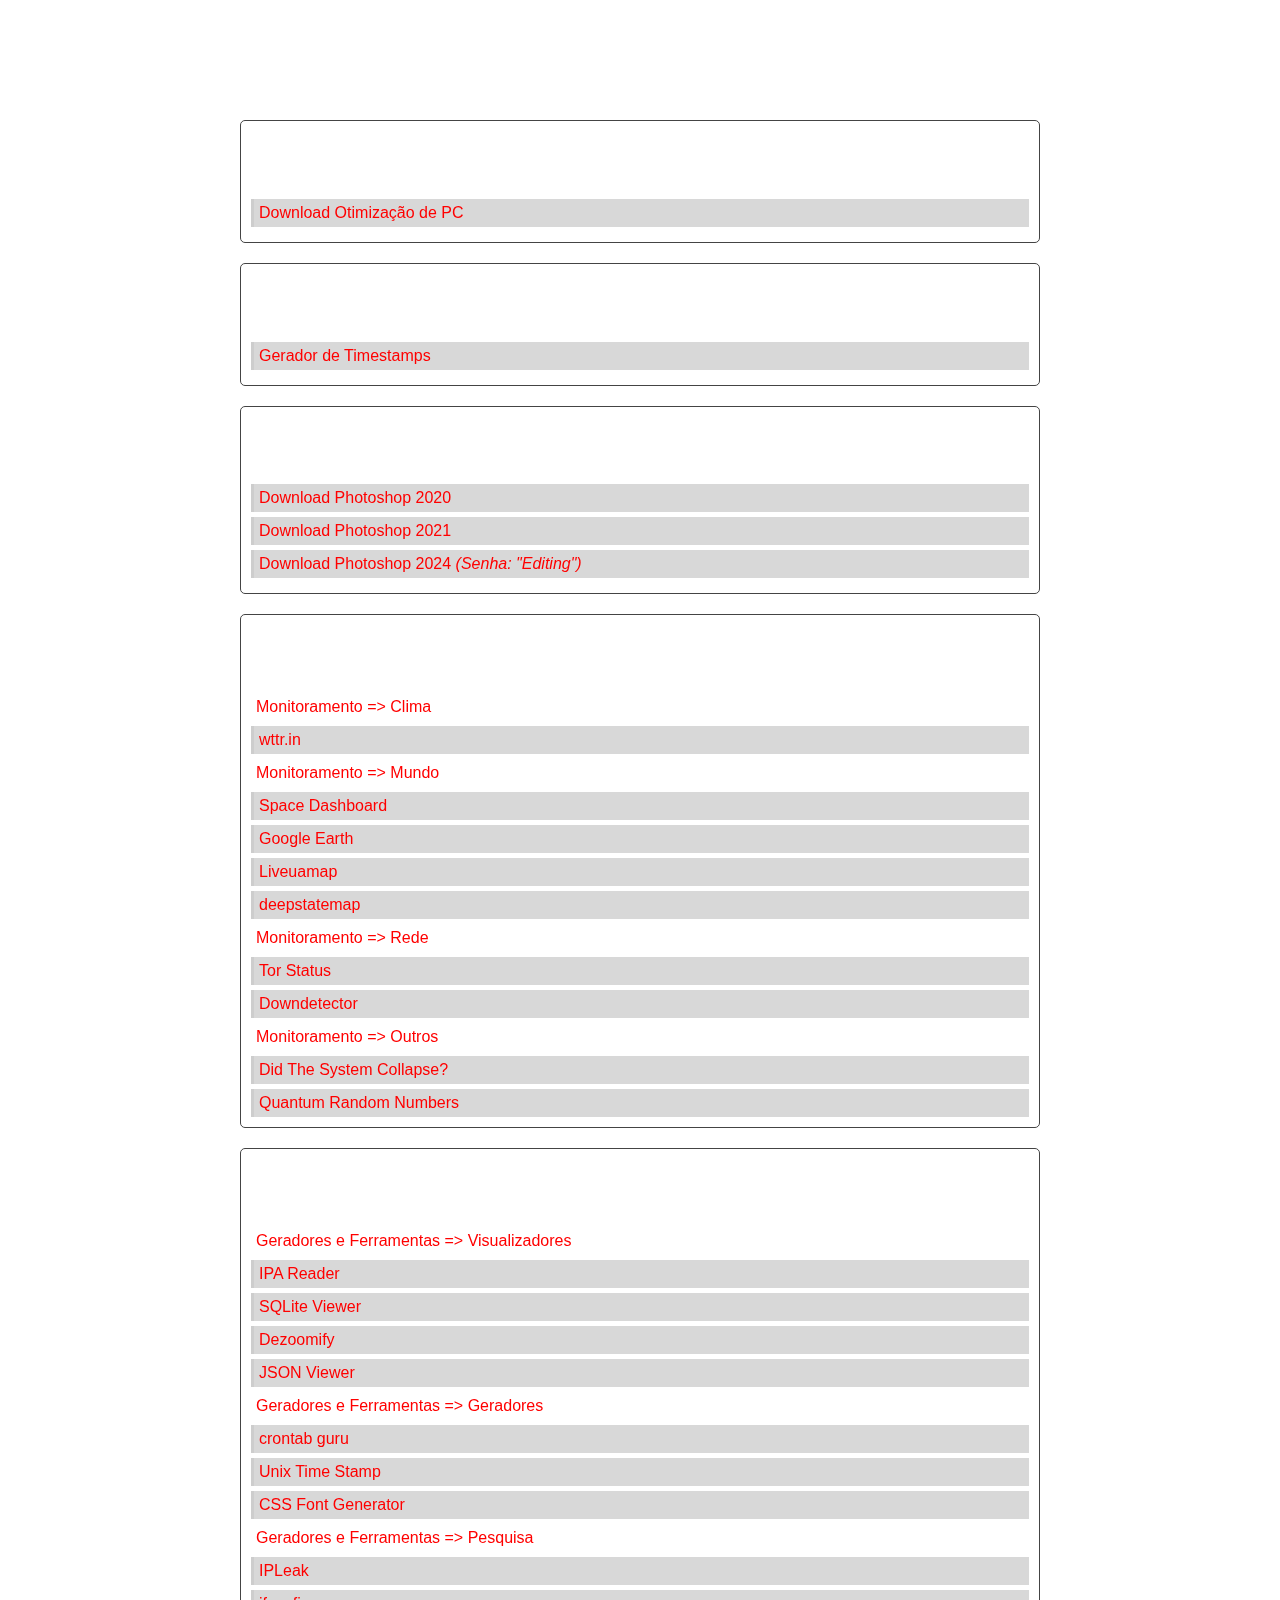
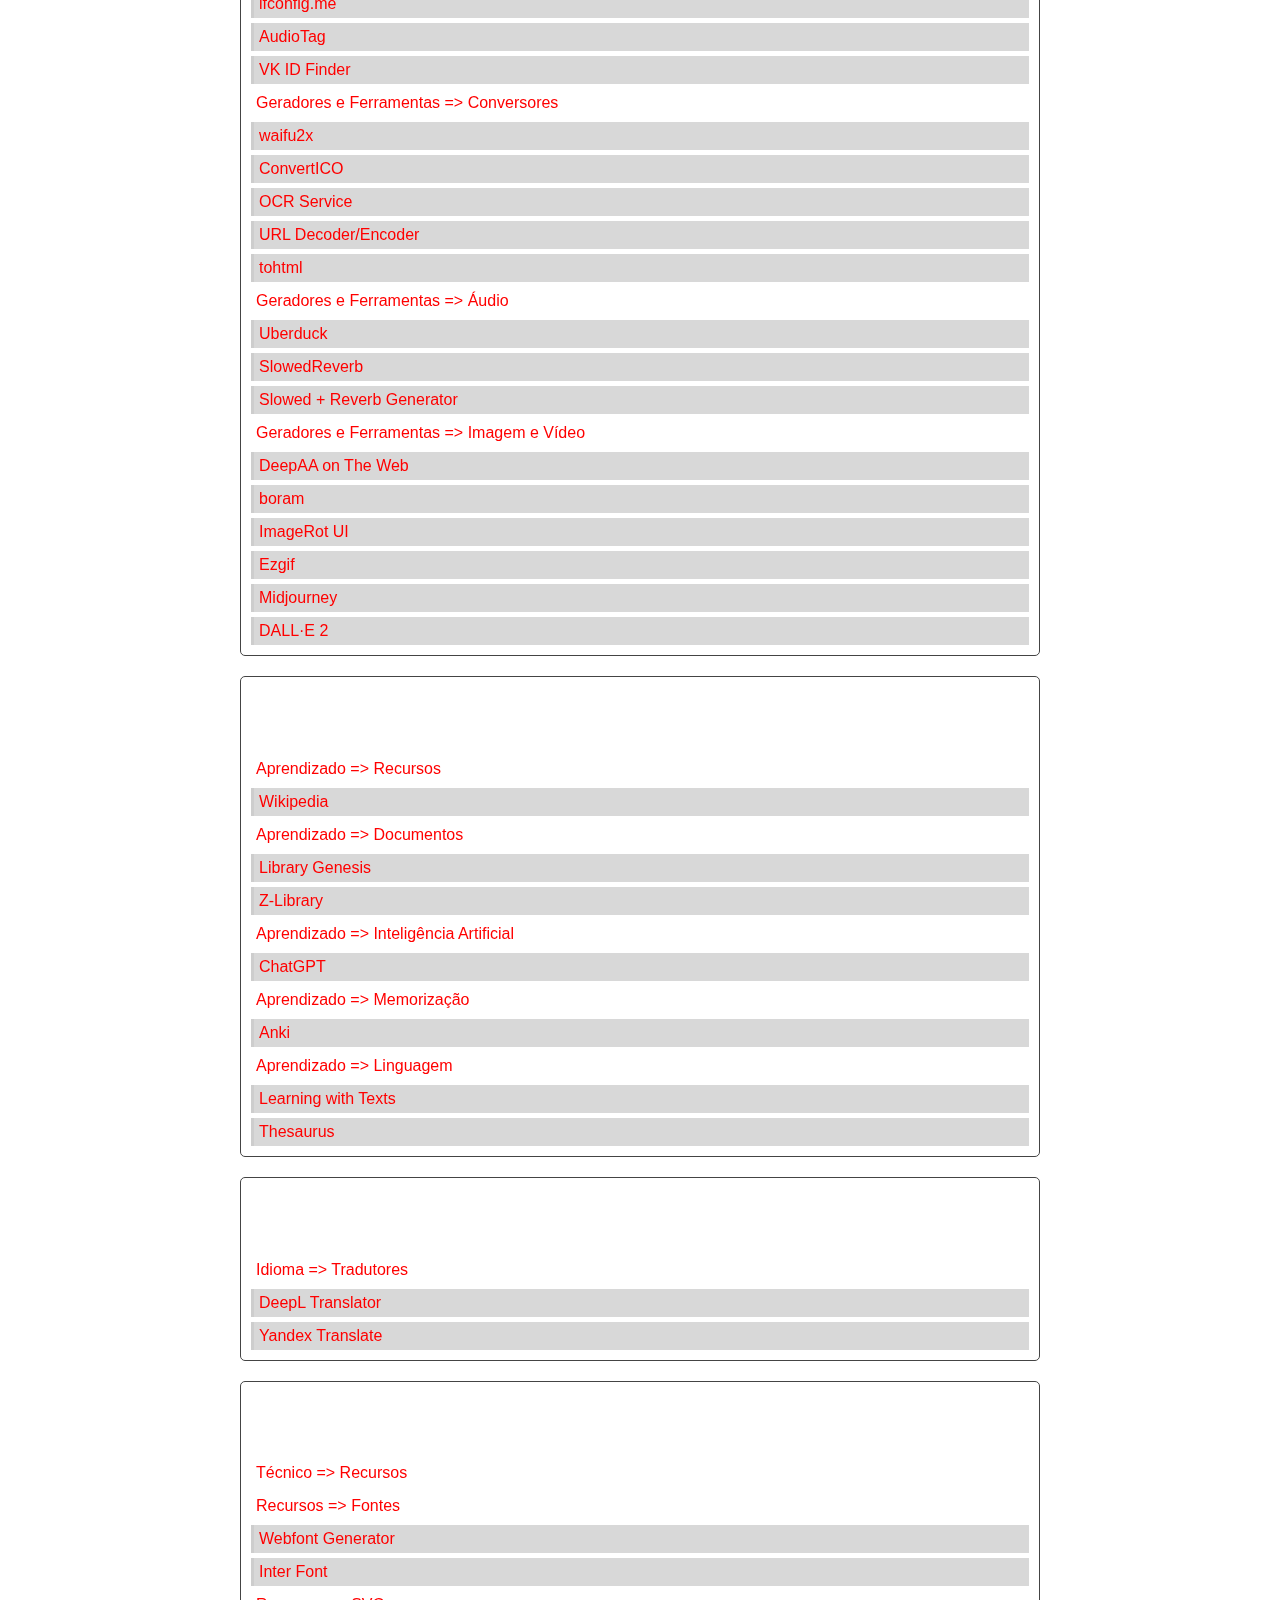
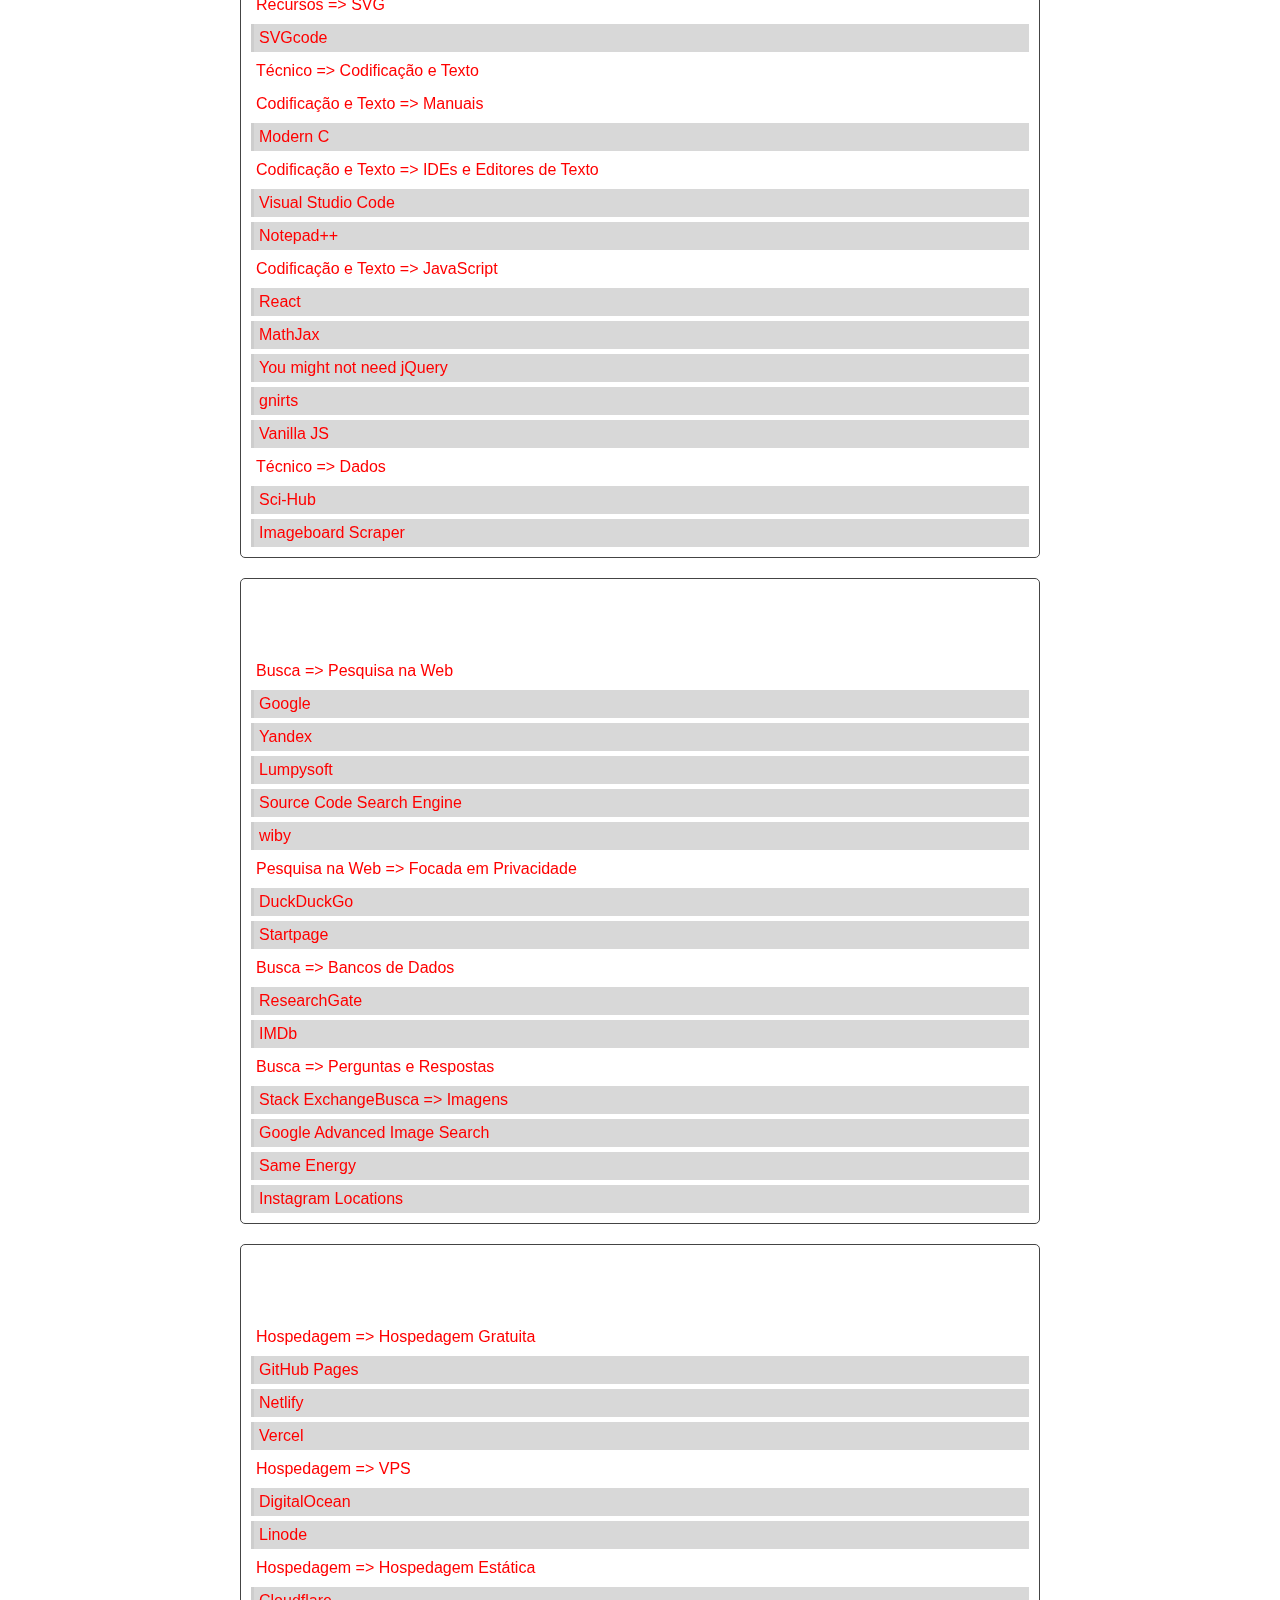
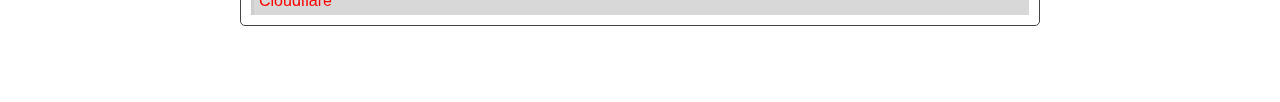
==== index.html @ 0cfa59f8 "Update index.html" ====
<!DOCTYPE html>
<html lang="pt-br">

<head>
    <meta charset="UTF-8">
    <meta name="viewport" content="width=device-width, initial-scale=1.0">
    <title>Blackn777 Forum</title>
    <style>
        body,
        html {
            margin: 0;
            padding: 0;
            height: auto;
            color: #ffffff;
            font-family: Arial, sans-serif;
            overflow: auto;
        }

        .video-background {
            position: fixed;
            top: 0;
            left: 0;
            width: 100%;
            height: 100%;
            object-fit: cover;
            z-index: -1;
        }

        h1 {
            text-align: center;
            color: #ffffff30;
            position: relative;
            z-index: 1;
        }

        .container {
            max-width: 800px;
            margin: 0 auto;
            position: relative;
            z-index: 1;
            padding: 20px;
        }

        .category {
            margin: 20px 0;
            padding: 10px;
            border: 1px solid #444444;
            border-radius: 5px;
            background-color: rgba(43, 43, 43, 0);
        }

        .link {
            margin: 5px 0;
            padding: 5px;
        }

        .sub-category {
            background-color: #2626262e;
            padding: 5px;
            margin-top: 5px;
            border-left: 3px solid #cdcdcd;
        }

        .footer {
            text-align: center;
            margin-top: 20px;
            font-size: 0.9em;
        }

        a {
            color: #ff0000;
            text-decoration: none;
        }

        a:hover {
            text-decoration: underline;
        }
    </style>
</head>

<body>
    <video autoplay loop muted class="video-background">
        <source src="intro.mp4" type="video/mp4">
        Seu navegador não suporta a reprodução de vídeos.
    </video>

    <h1>Blackn777 Forum</h1>
    <div class="container">
        
        <div class="category">
            <h2>Otimização de PC</h2>
            <div class="link sub-category">
                <a href="https://drive.google.com/uc?export=download&id=1_h3hxbaZHML2WN4ETcPIG2U7jtEWJM4s" target="_blank">
                    Download Otimização de PC
                </a>
            </div>
        </div>
        <div class="category">
            <h2>Ferramentas do Discord</h2>
            <div class="link sub-category">
                <a href="https://blv6.github.io/timestamp.html" target="_blank">
                    Gerador de Timestamps
                </a>
            </div>
        </div>
        <section id="photoshop" class="category">
            <h2>Photoshop</h2>
            <div class="link sub-category">
                <a href="https://drive.google.com/file/d/1MW2M9JRaJznhuu8oQV-6VUN5ydr1K1-3/view" target="_blank">
                    Download Photoshop 2020
                </a>
            </div>
            <div class="link sub-category">
                <a href="https://drive.google.com/file/d/1olV6AlzMr0vUleD4FHPA-P7zoNWL6-aw/view" target="_blank">
                    Download Photoshop 2021
                </a>
            </div>
            <div class="link sub-category">
                <a href="https://is.gd/9XISQf" target="_blank">
                    Download Photoshop 2024 <em>(Senha: "Editing")</em>
                </a>
            </div>
        </section>

        <div class="category">
            <h2>Monitoramento</h2>
            <div class="link"><a href="#" title="Weather">Monitoramento => Clima</a></div>
            <div class="sub-category"><a href="https://wttr.in" target="_blank" title="wttr.in">wttr.in</a></div>

            <div class="link"><a href="#" title="World">Monitoramento => Mundo</a></div>
            <div class="sub-category"><a href="https://space-dashboard.com" target="_blank" title="Space Dashboard">Space Dashboard</a></div>
            <div class="sub-category"><a href="https://earth.google.com" target="_blank" title="Google Earth">Google Earth</a></div>
            <div class="sub-category"><a href="https://liveuamap.com" target="_blank" title="Liveuamap">Liveuamap</a></div>
            <div class="sub-category"><a href="https://deepstatemap.live" target="_blank" title="deepstatemap">deepstatemap</a></div>

            <div class="link"><a href="#" title="Network">Monitoramento => Rede</a></div>
            <div class="sub-category"><a href="https://status.torproject.org" target="_blank" title="Tor Status">Tor Status</a></div>
            <div class="sub-category"><a href="https://downdetector.com" target="_blank" title="Downdetector">Downdetector</a></div>

            <div class="link"><a href="#" title="Other">Monitoramento => Outros</a></div>
            <div class="sub-category"><a href="https://didthesystemcollapse.com" target="_blank" title="Did The System Collapse?">Did The System Collapse?</a></div>
            <div class="sub-category"><a href="https://qrng.anu.edu.au" target="_blank" title="Quantum Random Numbers">Quantum Random Numbers</a></div>
        </div>

        <div class="category">
            <h2>Geradores e Ferramentas</h2>
            <div class="link"><a href="#" title="Viewers">Geradores e Ferramentas => Visualizadores</a></div>
            <div class="sub-category"><a href="https://ipareader.com" target="_blank" title="IPA Reader">IPA Reader</a></div>
            <div class="sub-category"><a href="https://sqlitebrowser.org" target="_blank" title="SQLite Viewer">SQLite Viewer</a></div>
            <div class="sub-category"><a href="https://dezoomify.com" target="_blank" title="Dezoomify">Dezoomify</a></div>
            <div class="sub-category"><a href="https://jsonformatter.org" target="_blank" title="JSON Viewer">JSON Viewer</a></div>

            <div class="link"><a href="#" title="Generators">Geradores e Ferramentas => Geradores</a></div>
            <div class="sub-category"><a href="https://crontab.guru" target="_blank" title="crontab guru">crontab guru</a></div>
            <div class="sub-category"><a href="https://timestamp.online" target="_blank" title="Unix Time Stamp">Unix Time Stamp</a></div>
            <div class="sub-category"><a href="https://cssfontstack.com" target="_blank" title="CSS Font Generator">CSS Font Generator</a></div>

            <div class="link"><a href="#" title="Lookup">Geradores e Ferramentas => Pesquisa</a></div>
            <div class="sub-category"><a href="https://ipleak.net" target="_blank" title="IPLeak">IPLeak</a></div>
            <div class="sub-category"><a href="https://ifconfig.me" target="_blank" title="ifconfig.me">ifconfig.me</a></div>
            <div class="sub-category"><a href="https://audiotag.me" target="_blank" title="AudioTag">AudioTag</a></div>
            <div class="sub-category"><a href="https://vkidfinder.com" target="_blank" title="VK ID Finder">VK ID Finder</a></div>

            <div class="link"><a href="#" title="Converters">Geradores e Ferramentas => Conversores</a></div>
            <div class="sub-category"><a href="https://waifu2x.booru.pics" target="_blank" title="waifu2x">waifu2x</a></div>
            <div class="sub-category"><a href="https://convertico.com" target="_blank" title="ConvertICO">ConvertICO</a></div>
            <div class="sub-category"><a href="https://ocr.space" target="_blank" title="OCR Service">OCR Service</a></div>
            <div class="sub-category"><a href="https://urldecoder.org" target="_blank" title="URL Decoder/Encoder">URL Decoder/Encoder</a></div>
            <div class="sub-category"><a href="https://tohtml.com" target="_blank" title="tohtml">tohtml</a></div>

            <div class="link"><a href="#" title="Audio">Geradores e Ferramentas => Áudio</a></div>
            <div class="sub-category"><a href="https://uberduck.ai" target="_blank" title="Uberduck">Uberduck</a></div> <div class="sub-category"><a href="https://slowedreverb.com" target="_blank" title="SlowedReverb">SlowedReverb</a></div> <div class="sub-category"><a href="https://slowedreverb.com/slowed-reverb-generator" target="_blank" title="Slowed + Reverb Generator">Slowed + Reverb Generator</a></div>
            <div class="link"><a href="#" title="Image and Video">Geradores e Ferramentas => Imagem e Vídeo</a></div>
            <div class="sub-category"><a href="https://deepaa.com" target="_blank" title="DeepAA on The Web">DeepAA on The Web</a></div>
            <div class="sub-category"><a href="https://boram.app" target="_blank" title="boram">boram</a></div>
            <div class="sub-category"><a href="https://imagerot.com" target="_blank" title="ImageRot UI">ImageRot UI</a></div>
            <div class="sub-category"><a href="https://ezgif.com" target="_blank" title="Ezgif">Ezgif</a></div>
            <div class="sub-category"><a href="https://midjourney.com" target="_blank" title="Midjourney">Midjourney</a></div>
            <div class="sub-category"><a href="https://openai.com/dall-e-2" target="_blank" title="DALL·E 2">DALL·E 2</a></div>
        </div>
    
        <div class="category">
            <h2>Aprendizado</h2>
            <div class="link"><a href="#" title="Resources">Aprendizado => Recursos</a></div>
            <div class="sub-category"><a href="https://wikipedia.org" target="_blank" title="Wikipedia">Wikipedia</a></div>
            <div class="link"><a href="#" title="Documents">Aprendizado => Documentos</a></div>
            <div class="sub-category"><a href="https://libgen.rs" target="_blank" title="Library Genesis">Library Genesis</a></div>
            <div class="sub-category"><a href="https://z-lib.org" target="_blank" title="Z-Library">Z-Library</a></div>
            <div class="link"><a href="#" title="Artificial Intelligence">Aprendizado => Inteligência Artificial</a></div>
            <div class="sub-category"><a href="https://chat.openai.com" target="_blank" title="ChatGPT">ChatGPT</a></div>
            <div class="link"><a href="#" title="Memorization">Aprendizado => Memorização</a></div>
            <div class="sub-category"><a href="https://apps.ankiweb.net" target="_blank" title="Anki">Anki</a></div>
            <div class="link"><a href="#" title="Language">Aprendizado => Linguagem</a></div>
            <div class="sub-category"><a href="https://lwt.sourceforge.net" target="_blank" title="Learning with Texts">Learning with Texts</a></div>
            <div class="sub-category"><a href="https://thesaurus.com" target="_blank" title="Thesaurus">Thesaurus</a></div>
        </div>
    
        <div class="category">
            <h2>Idioma</h2>
            <div class="link"><a href="#" title="Translators">Idioma => Tradutores</a></div>
            <div class="sub-category"><a href="https://deepl.com" target="_blank" title="DeepL Translator">DeepL Translator</a></div>
            <div class="sub-category"><a href="https://translate.yandex.com" target="_blank" title="Yandex Translate">Yandex Translate</a></div>
        </div>
    
        <div class="category">
            <h2>Técnico</h2>
            <div class="link"><a href="#" title="Resources">Técnico => Recursos</a></div>
            <div class="link"><a href="#" title="Fonts">Recursos => Fontes</a></div>
            <div class="sub-category"><a href="https://webfontgenerator.com" target="_blank" title="Webfont Generator">Webfont Generator</a></div>
            <div class="sub-category"><a href="https://inter.font" target="_blank" title="Inter Font">Inter Font</a></div>
            <div class="link"><a href="#" title="SVG">Recursos => SVG</a></div>
            <div class="sub-category"><a href="https://svgcode.com" target="_blank" title="SVGcode">SVGcode</a></div>
            <div class="link"><a href="#" title="Coding and Text">Técnico => Codificação e Texto</a></div>
            <div class="link"><a href="#" title="Manuals">Codificação e Texto => Manuais</a></div>
            <div class="sub-category"><a href="https://modernc.com" target="_blank" title="Modern C">Modern C</a></div>
            <div class="link"><a href="#" title="IDEs and Text Editors">Codificação e Texto => IDEs e Editores de Texto</a></div>
            <div class="sub-category"><a href="https://code.visualstudio.com" target="_blank" title="Visual Studio Code">Visual Studio Code</a></div>
            <div class="sub-category"><a href="https://notepad-plus-plus.org" target="_blank" title="Notepad++">Notepad++</a></div>
            <div class="link"><a href="#" title="JavaScript">Codificação e Texto => JavaScript</a></div>
            <div class="sub-category"><a href="https://reactjs.org" target="_blank" title="React">React</a></div>
            <div class="sub-category"><a href="https://mathjax.org" target="_blank" title="MathJax">MathJax</a></div>
            <div class="sub-category"><a href="https://youmightnotneedjquery.com" target="_blank" title="You might not need jQuery">You might not need jQuery</a></div>
            <div class="sub-category"><a href="https://gnirts.com" target="_blank" title="gnirts">gnirts</a></div>
            <div class="sub-category"><a href="https://vanilla-js.com" target="_blank" title="Vanilla JS">Vanilla JS</a></div>
            <div class="link"><a href="#" title="Data">Técnico => Dados</a></div>
            <div class="sub-category"><a href="https://sci-hub.se" target="_blank" title="Sci-Hub">Sci-Hub</a></div>
            <div class="sub-category"><a href="https://imageboard.tools" target="_blank" title="Imageboard Scraper">Imageboard Scraper</a></div>
        </div>
    
        <div class="category">
            <h2>Busca</h2>
            <div class="link"><a href="#" title="Web Search">Busca => Pesquisa na Web</a></div>
            <div class="sub-category"><a href="https://google.com" target="_blank" title="Google">Google</a></div>
            <div class="sub-category"><a href="https://yandex.com" target="_blank" title="Yandex">Yandex</a></div>
            <div class="sub-category"><a href="https://lumpysoft.com" target="_blank" title="Lumpysoft">Lumpysoft</a></div>
            <div class="sub-category"><a href="https://sourcecode.searchengine.com" target="_blank" title="Source Code Search Engine">Source Code Search Engine</a></div>
            <div class="sub-category"><a href="https://wiby.me" target="_blank" title="wiby">wiby</a></div>
            <div class="link"><a href="#" title="Privacy-Focused">Pesquisa na Web => Focada em Privacidade</a></div>
            <div class="sub-category"><a href="https://duckduckgo.com" target="_blank" title="DuckDuckGo">DuckDuckGo</a></div>
            <div class="sub-category"><a href="https://startpage.com" target="_blank" title="Startpage">Startpage</a></div>
            <div class="link"><a href="#" title="Databases">Busca => Bancos de Dados</a></div>
            <div class="sub-category"><a href="https://researchgate.net" target="_blank" title="ResearchGate">ResearchGate</a></div>
            <div class="sub-category"><a href="https://imdb.com" target="_blank" title="IMDb">IMDb</a></div>
            <div class="link"><a href="#" title="Questions and Answers">Busca => Perguntas e Respostas</a></div>
            <div class="sub-category"><a href="https://stackexchange.com" target="_blank" title="Stack Exchange">Stack Exchange</a></
                <div class="link"><a href="#" title="Images">Busca => Imagens</a></div>
                <div class="sub-category"><a href="https://images.google.com" target="_blank" title="Google Advanced Image Search">Google Advanced Image Search</a></div>
                <div class="sub-category"><a href="https://same-energy.com" target="_blank" title="Same Energy">Same Energy</a></div>
                <div class="sub-category"><a href="https://locations.instagram.com" target="_blank" title="Instagram Locations">Instagram Locations</a></div>
            </div>
        
            <div class="category">
                <h2>Hospedagem</h2>
                <div class="link"><a href="#" title="Free Hosting">Hospedagem => Hospedagem Gratuita</a></div>
                <div class="sub-category"><a href="https://pages.github.com" target="_blank" title="GitHub Pages">GitHub Pages</a></div>
                <div class="sub-category"><a href="https://netlify.com" target="_blank" title="Netlify">Netlify</a></div>
                <div class="sub-category"><a href="https://vercel.com" target="_blank" title="Vercel">Vercel</a></div>
                <div class="link"><a href="#" title="VPS">Hospedagem => VPS</a></div>
                <div class="sub-category"><a href="https://digitalocean.com" target="_blank" title="DigitalOcean">DigitalOcean</a></div>
                <div class="sub-category"><a href="https://linode.com" target="_blank" title="Linode">Linode</a></div>
                <div class="link"><a href="#" title="Static Hosting">Hospedagem => Hospedagem Estática</a></div>
                <div class="sub-category"><a href="https://cloudflare.com" target="_blank" title="Cloudflare">Cloudflare</a></div>
            </div>
        
        </div>
        <div class="footer">
            &copy; 2024 Blackn777 Forum
        </div>
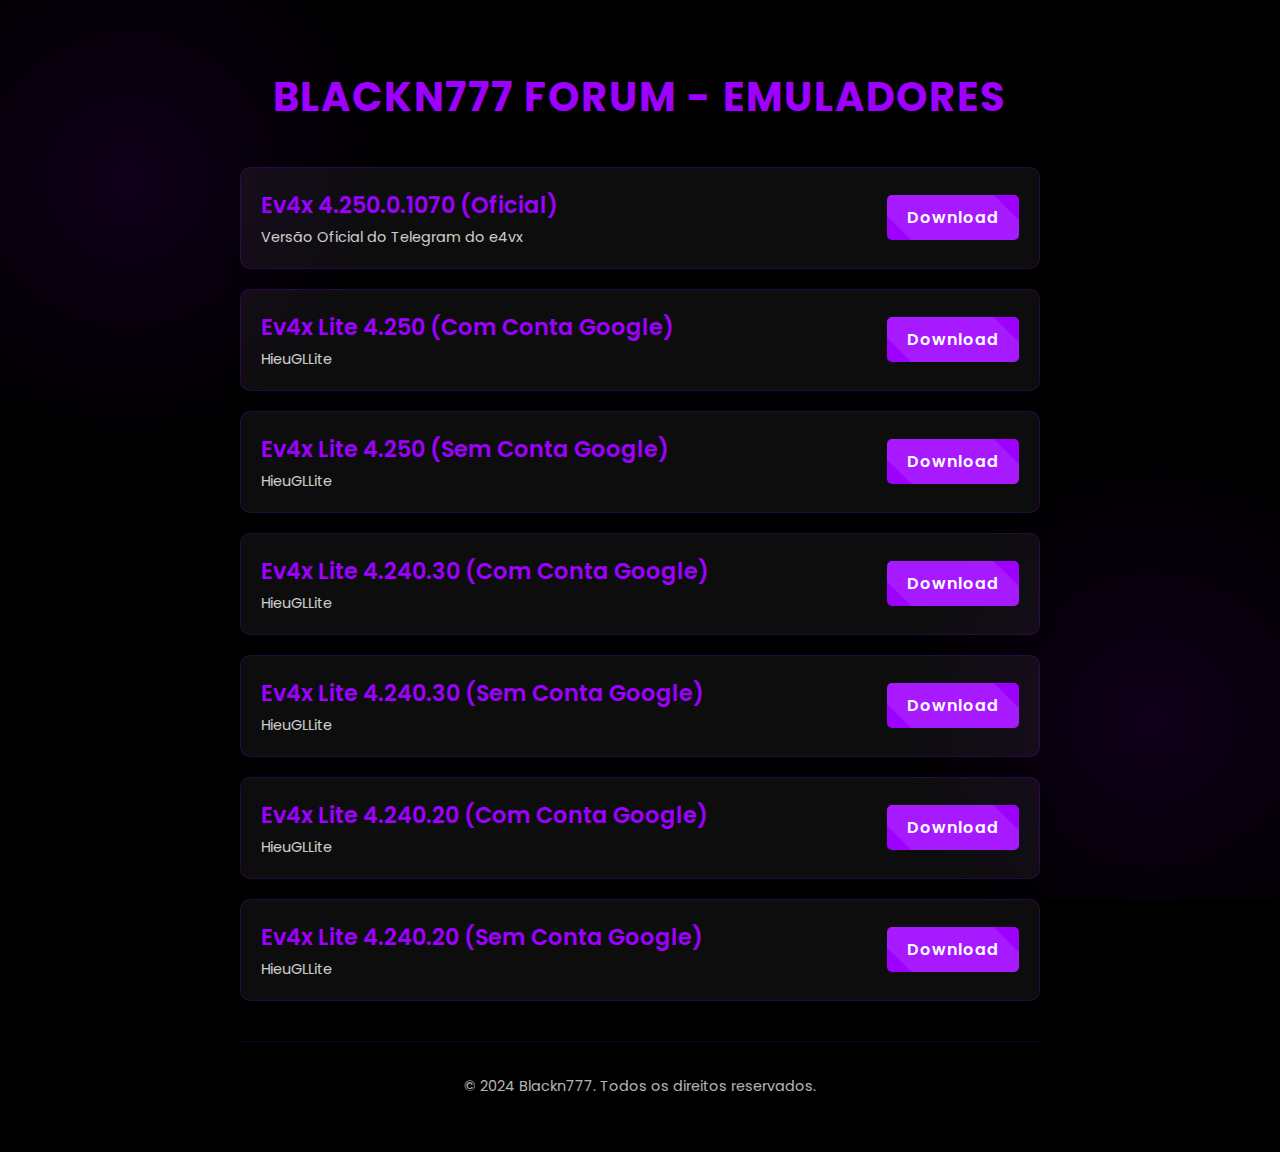
==== commit ac0cf2a2: "Add files via upload" ====
--- a/index.html
+++ b/index.html
@@ -1,268 +1,212 @@
-<!DOCTYPE html>
-<html lang="pt-br">
-
-<head>
-    <meta charset="UTF-8">
-    <meta name="viewport" content="width=device-width, initial-scale=1.0">
-    <title>Blackn777 Forum</title>
-    <style>
-        body,
-        html {
-            margin: 0;
-            padding: 0;
-            height: auto;
-            color: #ffffff;
-            font-family: Arial, sans-serif;
-            overflow: auto;
-        }
-
-        .video-background {
-            position: fixed;
-            top: 0;
-            left: 0;
-            width: 100%;
-            height: 100%;
-            object-fit: cover;
-            z-index: -1;
-        }
-
-        h1 {
-            text-align: center;
-            color: #ffffff30;
-            position: relative;
-            z-index: 1;
-        }
-
-        .container {
-            max-width: 800px;
-            margin: 0 auto;
-            position: relative;
-            z-index: 1;
-            padding: 20px;
-        }
-
-        .category {
-            margin: 20px 0;
-            padding: 10px;
-            border: 1px solid #444444;
-            border-radius: 5px;
-            background-color: rgba(43, 43, 43, 0);
-        }
-
-        .link {
-            margin: 5px 0;
-            padding: 5px;
-        }
-
-        .sub-category {
-            background-color: #2626262e;
-            padding: 5px;
-            margin-top: 5px;
-            border-left: 3px solid #cdcdcd;
-        }
-
-        .footer {
-            text-align: center;
-            margin-top: 20px;
-            font-size: 0.9em;
-        }
-
-        a {
-            color: #ff0000;
-            text-decoration: none;
-        }
-
-        a:hover {
-            text-decoration: underline;
-        }
-    </style>
-</head>
-
-<body>
-    <video autoplay loop muted class="video-background">
-        <source src="intro.mp4" type="video/mp4">
-        Seu navegador não suporta a reprodução de vídeos.
-    </video>
-
-    <h1>Blackn777 Forum</h1>
-    <div class="container">
-        
-        <div class="category">
-            <h2>Otimização de PC</h2>
-            <div class="link sub-category">
-                <a href="https://drive.google.com/uc?export=download&id=1_h3hxbaZHML2WN4ETcPIG2U7jtEWJM4s" target="_blank">
-                    Download Otimização de PC
-                </a>
-            </div>
-        </div>
-        <div class="category">
-            <h2>Ferramentas do Discord</h2>
-            <div class="link sub-category">
-                <a href="https://blv6.github.io/timestamp.html" target="_blank">
-                    Gerador de Timestamps
-                </a>
-            </div>
-        </div>
-        <section id="photoshop" class="category">
-            <h2>Photoshop</h2>
-            <div class="link sub-category">
-                <a href="https://drive.google.com/file/d/1MW2M9JRaJznhuu8oQV-6VUN5ydr1K1-3/view" target="_blank">
-                    Download Photoshop 2020
-                </a>
-            </div>
-            <div class="link sub-category">
-                <a href="https://drive.google.com/file/d/1olV6AlzMr0vUleD4FHPA-P7zoNWL6-aw/view" target="_blank">
-                    Download Photoshop 2021
-                </a>
-            </div>
-            <div class="link sub-category">
-                <a href="https://is.gd/9XISQf" target="_blank">
-                    Download Photoshop 2024 <em>(Senha: "Editing")</em>
-                </a>
-            </div>
-        </section>
-
-        <div class="category">
-            <h2>Monitoramento</h2>
-            <div class="link"><a href="#" title="Weather">Monitoramento => Clima</a></div>
-            <div class="sub-category"><a href="https://wttr.in" target="_blank" title="wttr.in">wttr.in</a></div>
-
-            <div class="link"><a href="#" title="World">Monitoramento => Mundo</a></div>
-            <div class="sub-category"><a href="https://space-dashboard.com" target="_blank" title="Space Dashboard">Space Dashboard</a></div>
-            <div class="sub-category"><a href="https://earth.google.com" target="_blank" title="Google Earth">Google Earth</a></div>
-            <div class="sub-category"><a href="https://liveuamap.com" target="_blank" title="Liveuamap">Liveuamap</a></div>
-            <div class="sub-category"><a href="https://deepstatemap.live" target="_blank" title="deepstatemap">deepstatemap</a></div>
-
-            <div class="link"><a href="#" title="Network">Monitoramento => Rede</a></div>
-            <div class="sub-category"><a href="https://status.torproject.org" target="_blank" title="Tor Status">Tor Status</a></div>
-            <div class="sub-category"><a href="https://downdetector.com" target="_blank" title="Downdetector">Downdetector</a></div>
-
-            <div class="link"><a href="#" title="Other">Monitoramento => Outros</a></div>
-            <div class="sub-category"><a href="https://didthesystemcollapse.com" target="_blank" title="Did The System Collapse?">Did The System Collapse?</a></div>
-            <div class="sub-category"><a href="https://qrng.anu.edu.au" target="_blank" title="Quantum Random Numbers">Quantum Random Numbers</a></div>
-        </div>
-
-        <div class="category">
-            <h2>Geradores e Ferramentas</h2>
-            <div class="link"><a href="#" title="Viewers">Geradores e Ferramentas => Visualizadores</a></div>
-            <div class="sub-category"><a href="https://ipareader.com" target="_blank" title="IPA Reader">IPA Reader</a></div>
-            <div class="sub-category"><a href="https://sqlitebrowser.org" target="_blank" title="SQLite Viewer">SQLite Viewer</a></div>
-            <div class="sub-category"><a href="https://dezoomify.com" target="_blank" title="Dezoomify">Dezoomify</a></div>
-            <div class="sub-category"><a href="https://jsonformatter.org" target="_blank" title="JSON Viewer">JSON Viewer</a></div>
-
-            <div class="link"><a href="#" title="Generators">Geradores e Ferramentas => Geradores</a></div>
-            <div class="sub-category"><a href="https://crontab.guru" target="_blank" title="crontab guru">crontab guru</a></div>
-            <div class="sub-category"><a href="https://timestamp.online" target="_blank" title="Unix Time Stamp">Unix Time Stamp</a></div>
-            <div class="sub-category"><a href="https://cssfontstack.com" target="_blank" title="CSS Font Generator">CSS Font Generator</a></div>
-
-            <div class="link"><a href="#" title="Lookup">Geradores e Ferramentas => Pesquisa</a></div>
-            <div class="sub-category"><a href="https://ipleak.net" target="_blank" title="IPLeak">IPLeak</a></div>
-            <div class="sub-category"><a href="https://ifconfig.me" target="_blank" title="ifconfig.me">ifconfig.me</a></div>
-            <div class="sub-category"><a href="https://audiotag.me" target="_blank" title="AudioTag">AudioTag</a></div>
-            <div class="sub-category"><a href="https://vkidfinder.com" target="_blank" title="VK ID Finder">VK ID Finder</a></div>
-
-            <div class="link"><a href="#" title="Converters">Geradores e Ferramentas => Conversores</a></div>
-            <div class="sub-category"><a href="https://waifu2x.booru.pics" target="_blank" title="waifu2x">waifu2x</a></div>
-            <div class="sub-category"><a href="https://convertico.com" target="_blank" title="ConvertICO">ConvertICO</a></div>
-            <div class="sub-category"><a href="https://ocr.space" target="_blank" title="OCR Service">OCR Service</a></div>
-            <div class="sub-category"><a href="https://urldecoder.org" target="_blank" title="URL Decoder/Encoder">URL Decoder/Encoder</a></div>
-            <div class="sub-category"><a href="https://tohtml.com" target="_blank" title="tohtml">tohtml</a></div>
-
-            <div class="link"><a href="#" title="Audio">Geradores e Ferramentas => Áudio</a></div>
-            <div class="sub-category"><a href="https://uberduck.ai" target="_blank" title="Uberduck">Uberduck</a></div> <div class="sub-category"><a href="https://slowedreverb.com" target="_blank" title="SlowedReverb">SlowedReverb</a></div> <div class="sub-category"><a href="https://slowedreverb.com/slowed-reverb-generator" target="_blank" title="Slowed + Reverb Generator">Slowed + Reverb Generator</a></div>
-            <div class="link"><a href="#" title="Image and Video">Geradores e Ferramentas => Imagem e Vídeo</a></div>
-            <div class="sub-category"><a href="https://deepaa.com" target="_blank" title="DeepAA on The Web">DeepAA on The Web</a></div>
-            <div class="sub-category"><a href="https://boram.app" target="_blank" title="boram">boram</a></div>
-            <div class="sub-category"><a href="https://imagerot.com" target="_blank" title="ImageRot UI">ImageRot UI</a></div>
-            <div class="sub-category"><a href="https://ezgif.com" target="_blank" title="Ezgif">Ezgif</a></div>
-            <div class="sub-category"><a href="https://midjourney.com" target="_blank" title="Midjourney">Midjourney</a></div>
-            <div class="sub-category"><a href="https://openai.com/dall-e-2" target="_blank" title="DALL·E 2">DALL·E 2</a></div>
-        </div>
-    
-        <div class="category">
-            <h2>Aprendizado</h2>
-            <div class="link"><a href="#" title="Resources">Aprendizado => Recursos</a></div>
-            <div class="sub-category"><a href="https://wikipedia.org" target="_blank" title="Wikipedia">Wikipedia</a></div>
-            <div class="link"><a href="#" title="Documents">Aprendizado => Documentos</a></div>
-            <div class="sub-category"><a href="https://libgen.rs" target="_blank" title="Library Genesis">Library Genesis</a></div>
-            <div class="sub-category"><a href="https://z-lib.org" target="_blank" title="Z-Library">Z-Library</a></div>
-            <div class="link"><a href="#" title="Artificial Intelligence">Aprendizado => Inteligência Artificial</a></div>
-            <div class="sub-category"><a href="https://chat.openai.com" target="_blank" title="ChatGPT">ChatGPT</a></div>
-            <div class="link"><a href="#" title="Memorization">Aprendizado => Memorização</a></div>
-            <div class="sub-category"><a href="https://apps.ankiweb.net" target="_blank" title="Anki">Anki</a></div>
-            <div class="link"><a href="#" title="Language">Aprendizado => Linguagem</a></div>
-            <div class="sub-category"><a href="https://lwt.sourceforge.net" target="_blank" title="Learning with Texts">Learning with Texts</a></div>
-            <div class="sub-category"><a href="https://thesaurus.com" target="_blank" title="Thesaurus">Thesaurus</a></div>
-        </div>
-    
-        <div class="category">
-            <h2>Idioma</h2>
-            <div class="link"><a href="#" title="Translators">Idioma => Tradutores</a></div>
-            <div class="sub-category"><a href="https://deepl.com" target="_blank" title="DeepL Translator">DeepL Translator</a></div>
-            <div class="sub-category"><a href="https://translate.yandex.com" target="_blank" title="Yandex Translate">Yandex Translate</a></div>
-        </div>
-    
-        <div class="category">
-            <h2>Técnico</h2>
-            <div class="link"><a href="#" title="Resources">Técnico => Recursos</a></div>
-            <div class="link"><a href="#" title="Fonts">Recursos => Fontes</a></div>
-            <div class="sub-category"><a href="https://webfontgenerator.com" target="_blank" title="Webfont Generator">Webfont Generator</a></div>
-            <div class="sub-category"><a href="https://inter.font" target="_blank" title="Inter Font">Inter Font</a></div>
-            <div class="link"><a href="#" title="SVG">Recursos => SVG</a></div>
-            <div class="sub-category"><a href="https://svgcode.com" target="_blank" title="SVGcode">SVGcode</a></div>
-            <div class="link"><a href="#" title="Coding and Text">Técnico => Codificação e Texto</a></div>
-            <div class="link"><a href="#" title="Manuals">Codificação e Texto => Manuais</a></div>
-            <div class="sub-category"><a href="https://modernc.com" target="_blank" title="Modern C">Modern C</a></div>
-            <div class="link"><a href="#" title="IDEs and Text Editors">Codificação e Texto => IDEs e Editores de Texto</a></div>
-            <div class="sub-category"><a href="https://code.visualstudio.com" target="_blank" title="Visual Studio Code">Visual Studio Code</a></div>
-            <div class="sub-category"><a href="https://notepad-plus-plus.org" target="_blank" title="Notepad++">Notepad++</a></div>
-            <div class="link"><a href="#" title="JavaScript">Codificação e Texto => JavaScript</a></div>
-            <div class="sub-category"><a href="https://reactjs.org" target="_blank" title="React">React</a></div>
-            <div class="sub-category"><a href="https://mathjax.org" target="_blank" title="MathJax">MathJax</a></div>
-            <div class="sub-category"><a href="https://youmightnotneedjquery.com" target="_blank" title="You might not need jQuery">You might not need jQuery</a></div>
-            <div class="sub-category"><a href="https://gnirts.com" target="_blank" title="gnirts">gnirts</a></div>
-            <div class="sub-category"><a href="https://vanilla-js.com" target="_blank" title="Vanilla JS">Vanilla JS</a></div>
-            <div class="link"><a href="#" title="Data">Técnico => Dados</a></div>
-            <div class="sub-category"><a href="https://sci-hub.se" target="_blank" title="Sci-Hub">Sci-Hub</a></div>
-            <div class="sub-category"><a href="https://imageboard.tools" target="_blank" title="Imageboard Scraper">Imageboard Scraper</a></div>
-        </div>
-    
-        <div class="category">
-            <h2>Busca</h2>
-            <div class="link"><a href="#" title="Web Search">Busca => Pesquisa na Web</a></div>
-            <div class="sub-category"><a href="https://google.com" target="_blank" title="Google">Google</a></div>
-            <div class="sub-category"><a href="https://yandex.com" target="_blank" title="Yandex">Yandex</a></div>
-            <div class="sub-category"><a href="https://lumpysoft.com" target="_blank" title="Lumpysoft">Lumpysoft</a></div>
-            <div class="sub-category"><a href="https://sourcecode.searchengine.com" target="_blank" title="Source Code Search Engine">Source Code Search Engine</a></div>
-            <div class="sub-category"><a href="https://wiby.me" target="_blank" title="wiby">wiby</a></div>
-            <div class="link"><a href="#" title="Privacy-Focused">Pesquisa na Web => Focada em Privacidade</a></div>
-            <div class="sub-category"><a href="https://duckduckgo.com" target="_blank" title="DuckDuckGo">DuckDuckGo</a></div>
-            <div class="sub-category"><a href="https://startpage.com" target="_blank" title="Startpage">Startpage</a></div>
-            <div class="link"><a href="#" title="Databases">Busca => Bancos de Dados</a></div>
-            <div class="sub-category"><a href="https://researchgate.net" target="_blank" title="ResearchGate">ResearchGate</a></div>
-            <div class="sub-category"><a href="https://imdb.com" target="_blank" title="IMDb">IMDb</a></div>
-            <div class="link"><a href="#" title="Questions and Answers">Busca => Perguntas e Respostas</a></div>
-            <div class="sub-category"><a href="https://stackexchange.com" target="_blank" title="Stack Exchange">Stack Exchange</a></
-                <div class="link"><a href="#" title="Images">Busca => Imagens</a></div>
-                <div class="sub-category"><a href="https://images.google.com" target="_blank" title="Google Advanced Image Search">Google Advanced Image Search</a></div>
-                <div class="sub-category"><a href="https://same-energy.com" target="_blank" title="Same Energy">Same Energy</a></div>
-                <div class="sub-category"><a href="https://locations.instagram.com" target="_blank" title="Instagram Locations">Instagram Locations</a></div>
-            </div>
-        
-            <div class="category">
-                <h2>Hospedagem</h2>
-                <div class="link"><a href="#" title="Free Hosting">Hospedagem => Hospedagem Gratuita</a></div>
-                <div class="sub-category"><a href="https://pages.github.com" target="_blank" title="GitHub Pages">GitHub Pages</a></div>
-                <div class="sub-category"><a href="https://netlify.com" target="_blank" title="Netlify">Netlify</a></div>
-                <div class="sub-category"><a href="https://vercel.com" target="_blank" title="Vercel">Vercel</a></div>
-                <div class="link"><a href="#" title="VPS">Hospedagem => VPS</a></div>
-                <div class="sub-category"><a href="https://digitalocean.com" target="_blank" title="DigitalOcean">DigitalOcean</a></div>
-                <div class="sub-category"><a href="https://linode.com" target="_blank" title="Linode">Linode</a></div>
-                <div class="link"><a href="#" title="Static Hosting">Hospedagem => Hospedagem Estática</a></div>
-                <div class="sub-category"><a href="https://cloudflare.com" target="_blank" title="Cloudflare">Cloudflare</a></div>
-            </div>
-        
-        </div>
-        <div class="footer">
-            &copy; 2024 Blackn777 Forum
-        </div>    
+<!DOCTYPE html>
+<html lang="pt-br">
+
+<head>
+    <meta charset="UTF-8">
+    <meta name="viewport" content="width=device-width, initial-scale=1.0">
+    <link href="https://fonts.googleapis.com/css2?family=Poppins:wght@400;600&display=swap" rel="stylesheet">
+    <link rel="stylesheet" href="styles.css">
+    <style>
+        :root {
+            --bg-color: #000000;
+            --text-color: #ffffff;
+            --accent-color: #9d00ff;
+            --hover-color: #bf00ff;
+            --card-bg: rgba(255, 255, 255, 0.05);
+        }
+
+        body, html {
+            margin: 0;
+            padding: 0;
+            font-family: 'Poppins', sans-serif;
+            background-color: var(--bg-color);
+            color: var(--text-color);
+            background-image: 
+                radial-gradient(circle at 10% 20%, rgba(157, 0, 255, 0.1) 0%, transparent 20%),
+                radial-gradient(circle at 90% 80%, rgba(157, 0, 255, 0.1) 0%, transparent 20%);
+            background-attachment: fixed;
+        }
+
+        .container {
+            max-width: 800px;
+            margin: 0 auto;
+            padding: 40px 20px;
+        }
+
+        h1 {
+            text-align: center;
+            color: var(--accent-color);
+            margin-bottom: 40px;
+            font-size: 2.5em;
+            animation: glow 2s ease-in-out infinite alternate;
+        }
+
+        .emulator-list {
+            display: flex;
+            flex-direction: column;
+            gap: 20px;
+        }
+
+        .emulator-card {
+            background-color: var(--card-bg);
+            border-radius: 10px;
+            padding: 20px;
+            display: flex;
+            justify-content: space-between;
+            align-items: center;
+            transition: transform 0.3s ease, box-shadow 0.3s ease;
+            animation: fadeIn 0.5s ease-out;
+            border: 1px solid rgba(157, 0, 255, 0.2);
+        }
+
+        .emulator-card:hover {
+            transform: translateY(-5px);
+            box-shadow: 0 5px 15px rgba(157, 0, 255, 0.3);
+        }
+
+        .emulator-info h3 {
+            margin: 0;
+            color: var(--accent-color);
+        }
+
+        .emulator-info p {
+            margin: 5px 0 0;
+            font-size: 0.9em;
+            opacity: 0.8;
+        }
+
+        .download-btn {
+            background-color: var(--accent-color);
+            color: var(--text-color);
+            text-decoration: none;
+            padding: 10px 20px;
+            border-radius: 5px;
+            transition: background-color 0.3s ease, transform 0.3s ease;
+            position: relative;
+            overflow: hidden;
+        }
+
+        .download-btn:before {
+            content: '';
+            position: absolute;
+            top: -50%;
+            left: -50%;
+            width: 200%;
+            height: 200%;
+            background: rgba(255, 255, 255, 0.1);
+            transform: rotate(45deg);
+            transition: all 0.3s;
+        }
+
+        .download-btn:hover:before {
+            top: -100%;
+            left: -100%;
+        }
+
+        .download-btn:hover {
+            background-color: var(--hover-color);
+            transform: scale(1.05);
+        }
+
+        .footer {
+            text-align: center;
+            margin-top: 40px;
+            font-size: 0.9em;
+            opacity: 0.7;
+        }
+
+        @keyframes glow {
+            from {
+                text-shadow: 0 0 5px var(--accent-color), 0 0 10px var(--accent-color);
+            }
+            to {
+                text-shadow: 0 0 10px var(--accent-color), 0 0 20px var(--accent-color);
+            }
+        }
+
+        @keyframes fadeIn {
+            from {
+                opacity: 0;
+                transform: translateY(20px);
+            }
+            to {
+                opacity: 1;
+                transform: translateY(0);
+            }
+        }
+
+        @media (max-width: 600px) {
+            .emulator-card {
+                flex-direction: column;
+                text-align: center;
+            }
+
+            .download-btn {
+                margin-top: 15px;
+            }
+        }
+    </style>
+</head>
+
+<body>
+    <div class="container">
+        <h1>Blackn777 Forum - Emuladores</h1>
+        <div class="emulator-list">
+            <div class="emulator-card">
+                <div class="emulator-info">
+                    <h3>Ev4x 4.250.0.1070 (Oficial)</h3>
+                    <p>Versão Oficial do Telegram do e4vx</p>
+                </div>
+                <a href="https://www.mediafire.com/file/j4xne1r76zcuw4q/4.250.0.1070_e4v.7z/file" class="download-btn" target="_blank">Download</a>
+            </div>
+            <div class="emulator-card">
+                <div class="emulator-info">
+                    <h3>Ev4x Lite 4.250 (Com Conta Google)</h3>
+                    <p>HieuGLLite</p>
+                </div>
+                <a href="https://bit.ly/4dQSRuP" class="download-btn" target="_blank">Download</a>
+            </div>
+            <div class="emulator-card">
+                <div class="emulator-info">
+                    <h3>Ev4x Lite 4.250 (Sem Conta Google)</h3>
+                    <p>HieuGLLite</p>
+                </div>
+                <a href="https://bit.ly/4dQSGj9" class="download-btn" target="_blank">Download</a>
+            </div>
+            <div class="emulator-card">
+                <div class="emulator-info">
+                    <h3>Ev4x Lite 4.240.30 (Com Conta Google)</h3>
+                    <p>HieuGLLite</p>
+                </div>
+                <a href="https://bit.ly/3BjgYVv" class="download-btn" target="_blank">Download</a>
+            </div>
+            <div class="emulator-card">
+                <div class="emulator-info">
+                    <h3>Ev4x Lite 4.240.30 (Sem Conta Google)</h3>
+                    <p>HieuGLLite</p>
+                </div>
+                <a href="https://bit.ly/4eDCwKC" class="download-btn" target="_blank">Download</a>
+            </div>
+            <div class="emulator-card">
+                <div class="emulator-info">
+                    <h3>Ev4x Lite 4.240.20 (Com Conta Google)</h3>
+                    <p>HieuGLLite</p>
+                </div>
+                <a href="https://bit.ly/3TSoWvb" class="download-btn" target="_blank">Download</a>
+            </div>
+            <div class="emulator-card">
+                <div class="emulator-info">
+                    <h3>Ev4x Lite 4.240.20 (Sem Conta Google)</h3>
+                    <p>HieuGLLite</p>
+                </div>
+                <a href="https://bit.ly/4eF8ir4" class="download-btn" target="_blank">Download</a>
+            </div>
+        </div>
+
+        <div class="footer">
+            <p>© 2024 Blackn777. Todos os direitos reservados.</p>
+        </div>
+    </div>
+</body>
+
+</html>
--- a/styles.css
+++ b/styles.css
@@ -0,0 +1,190 @@
+@import url('https://fonts.googleapis.com/css2?family=Orbitron:wght@400;500;700&display=swap');
+
+:root {
+    --bg-color: #000000;
+    --text-color: #ffffff;
+    --accent-color: #9d00ff;
+    --hover-color: #bf00ff;
+    --card-bg: rgba(255, 255, 255, 0.05);
+    --card-border: rgba(157, 0, 255, 0.2);
+    --glow-color: rgba(157, 0, 255, 0.5);
+}
+
+body, html {
+    margin: 0;
+    padding: 0;
+    font-family: 'Orbitron', sans-serif;
+    background-color: var(--bg-color);
+    color: var(--text-color);
+    background-image: 
+        radial-gradient(circle at 10% 20%, var(--glow-color) 0%, transparent 20%),
+        radial-gradient(circle at 90% 80%, var(--glow-color) 0%, transparent 20%);
+    background-attachment: fixed;
+    min-height: 100vh;
+}
+
+.container {
+    max-width: 800px;
+    margin: 0 auto;
+    padding: 40px 20px;
+}
+
+h1 {
+    text-align: center;
+    color: var(--accent-color);
+    margin-bottom: 40px;
+    font-size: 3em;
+    font-weight: 700;
+    letter-spacing: 2px;
+    text-transform: uppercase;
+    position: relative;
+}
+
+.emulator-list {
+    display: flex;
+    flex-direction: column;
+    gap: 20px;
+}
+
+.emulator-card {
+    background-color: var(--card-bg);
+    border-radius: 15px;
+    padding: 25px;
+    display: flex;
+    justify-content: space-between;
+    align-items: center;
+    transition: all 0.3s ease;
+    animation: fadeIn 0.5s ease-out, pulse 3s infinite;
+    border: 1px solid var(--card-border);
+    box-shadow: 0 5px 15px rgba(0, 0, 0, 0.2);
+    position: relative;
+    overflow: hidden;
+}
+
+.emulator-card::before {
+    content: '';
+    position: absolute;
+    top: -50%;
+    left: -50%;
+    width: 200%;
+    height: 200%;
+    background: radial-gradient(circle, var(--glow-color) 0%, transparent 70%);
+    opacity: 0;
+    transition: opacity 0.3s ease;
+}
+
+.emulator-card:hover::before {
+    opacity: 1;
+}
+
+.emulator-card:hover {
+    transform: translateY(-5px) scale(1.02);
+    box-shadow: 0 10px 20px rgba(157, 0, 255, 0.3);
+    border-color: var(--accent-color);
+}
+
+.emulator-info h3 {
+    margin: 0;
+    color: var(--accent-color);
+    font-size: 1.4em;
+    font-weight: 600;
+}
+
+.emulator-info p {
+    margin: 8px 0 0;
+    font-size: 0.95em;
+    opacity: 0.8;
+}
+
+.download-btn {
+    background-color: var(--accent-color);
+    color: var(--text-color);
+    text-decoration: none;
+    padding: 12px 25px;
+    border-radius: 50px;
+    font-weight: 600;
+    letter-spacing: 1px;
+    transition: all 0.3s ease;
+    position: relative;
+    overflow: hidden;
+    display: inline-block;
+}
+
+.download-btn:before {
+    content: '';
+    position: absolute;
+    top: -50%;
+    left: -50%;
+    width: 200%;
+    height: 200%;
+    background: rgba(255, 255, 255, 0.1);
+    transform: rotate(45deg);
+    transition: all 0.3s;
+}
+
+.download-btn:hover:before {
+    top: -100%;
+    left: -100%;
+}
+
+.download-btn:hover {
+    background-color: var(--hover-color);
+    transform: scale(1.05);
+    box-shadow: 0 0 20px var(--glow-color);
+}
+
+.footer {
+    text-align: center;
+    margin-top: 60px;
+    font-size: 0.9em;
+    opacity: 0.7;
+    border-top: 1px solid var(--card-border);
+    padding-top: 20px;
+}
+
+@keyframes glow {
+    from {
+        text-shadow: 0 0 5px var(--accent-color), 0 0 10px var(--accent-color);
+    }
+    to {
+        text-shadow: 0 0 10px var(--accent-color), 0 0 20px var(--accent-color), 0 0 30px var(--accent-color);
+    }
+}
+
+@keyframes fadeIn {
+    from {
+        opacity: 0;
+        transform: translateY(20px);
+    }
+    to {
+        opacity: 1;
+        transform: translateY(0);
+    }
+}
+
+@keyframes pulse {
+    0% {
+        box-shadow: 0 0 0 0 rgba(157, 0, 255, 0.4);
+    }
+    70% {
+        box-shadow: 0 0 0 10px rgba(157, 0, 255, 0);
+    }
+    100% {
+        box-shadow: 0 0 0 0 rgba(157, 0, 255, 0);
+    }
+}
+
+@media (max-width: 600px) {
+    .emulator-card {
+        flex-direction: column;
+        text-align: center;
+    }
+
+    .download-btn {
+        margin-top: 20px;
+    }
+
+    h1 {
+        font-size: 2.5em;
+    }
+}
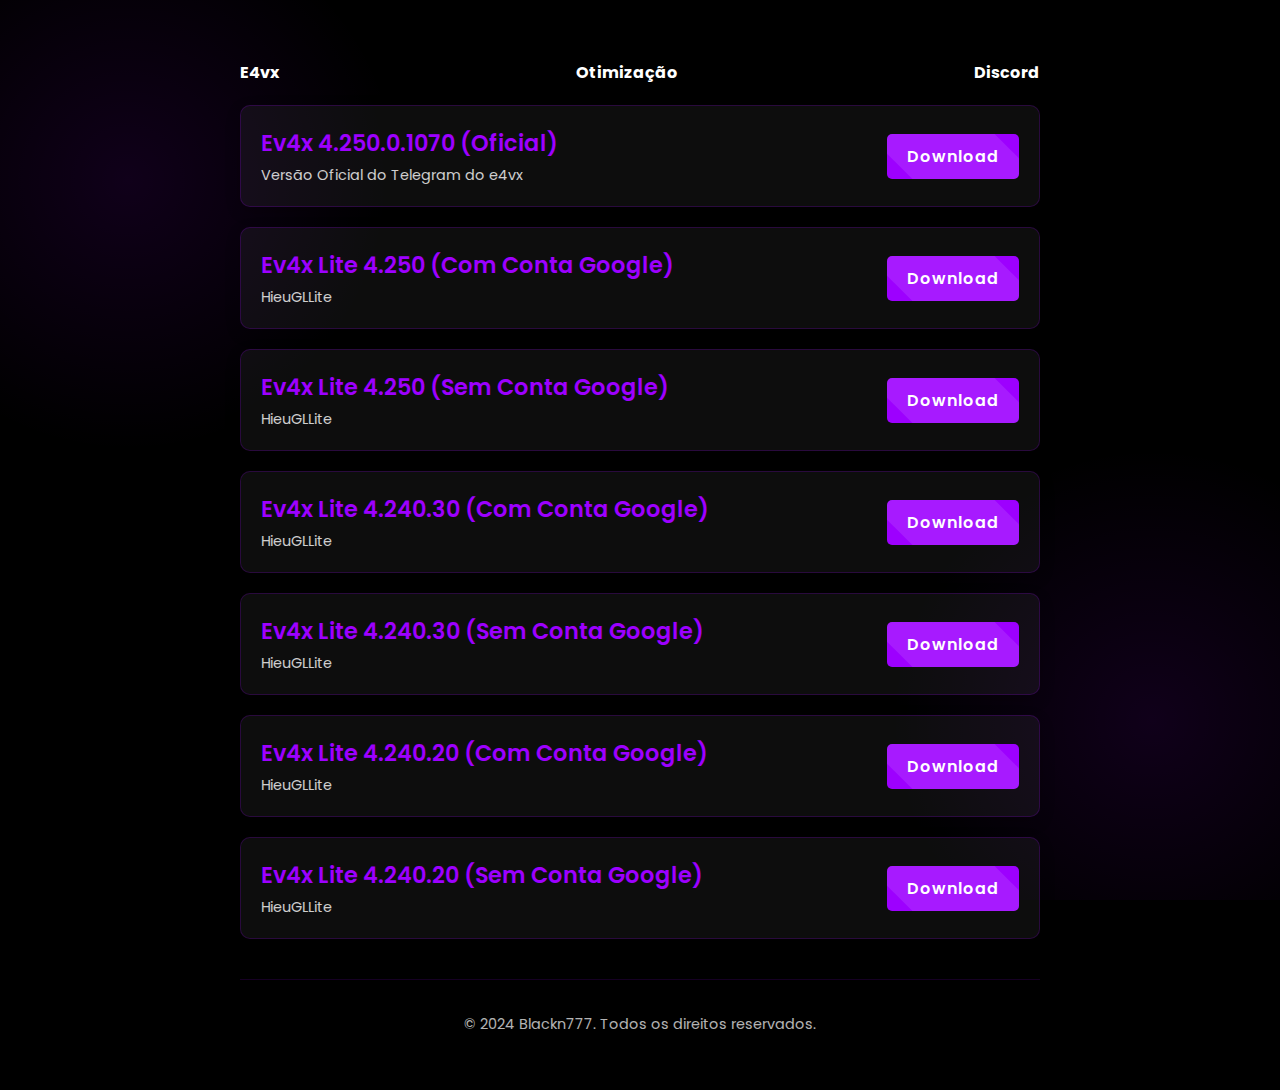
==== commit caed1758: "Update index.html" ====
--- a/index.html
+++ b/index.html
@@ -27,18 +27,38 @@
             background-attachment: fixed;
         }
 
+        .nav-tabs {
+            display: flex;
+            justify-content: space-between;
+            align-items: center;
+            list-style: none;
+            padding: 0;
+            margin: 20px 0; /* Espaço acima e abaixo */
+        }
+
+        .nav-tabs li {
+            margin-right: 20px;
+        }
+
+        .nav-tabs li:last-child {
+            margin-right: 0;
+        }
+
+        .nav-tabs a {
+            text-decoration: none;
+            color: var(--text-color);
+            font-weight: bold;
+            transition: color 0.3s ease;
+        }
+
+        .nav-tabs a:hover {
+            color: var(--accent-color);
+        }
+
         .container {
             max-width: 800px;
             margin: 0 auto;
             padding: 40px 20px;
-        }
-
-        h1 {
-            text-align: center;
-            color: var(--accent-color);
-            margin-bottom: 40px;
-            font-size: 2.5em;
-            animation: glow 2s ease-in-out infinite alternate;
         }
 
         .emulator-list {
@@ -115,15 +135,6 @@
             opacity: 0.7;
         }
 
-        @keyframes glow {
-            from {
-                text-shadow: 0 0 5px var(--accent-color), 0 0 10px var(--accent-color);
-            }
-            to {
-                text-shadow: 0 0 10px var(--accent-color), 0 0 20px var(--accent-color);
-            }
-        }
-
         @keyframes fadeIn {
             from {
                 opacity: 0;
@@ -150,7 +161,15 @@
 
 <body>
     <div class="container">
-        <h1>Blackn777 Forum - Emuladores</h1>
+        <!-- Removido o título "Blackn777 Forum" -->
+        
+        <!-- Barra de Navegação -->
+        <ul class="nav-tabs">
+            <li><a href="e4vx.html">E4vx</a></li>
+            <li><a href="otimizacao.html">Otimização</a></li>
+            <li><a href="discord.html">Discord</a></li>
+        </ul>
+
         <div class="emulator-list">
             <div class="emulator-card">
                 <div class="emulator-info">
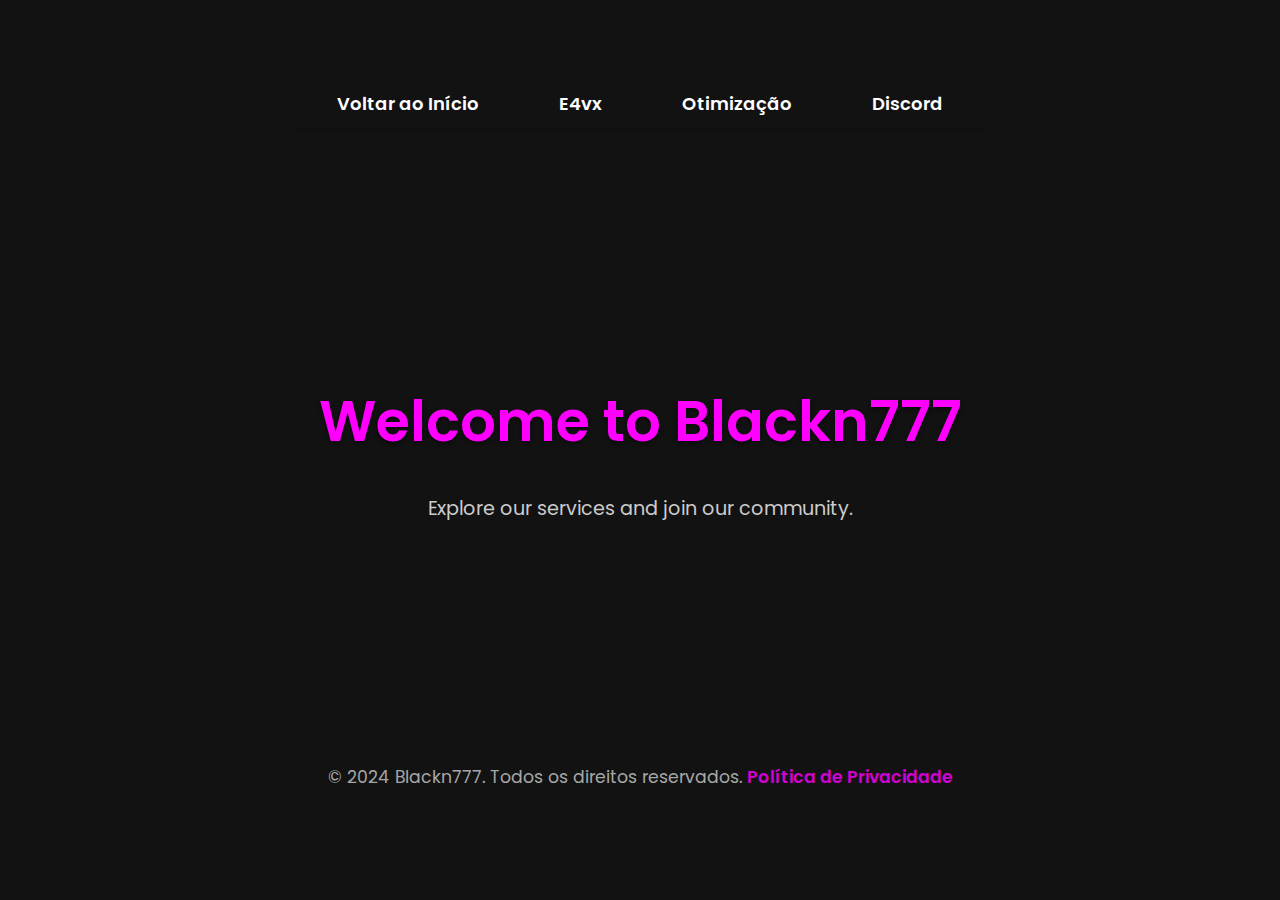
==== commit a1a9711b: "Add files via upload" ====
--- a/index.html
+++ b/index.html
@@ -4,227 +4,152 @@
 <head>
     <meta charset="UTF-8">
     <meta name="viewport" content="width=device-width, initial-scale=1.0">
+    <title>Blackn777</title>
     <link href="https://fonts.googleapis.com/css2?family=Poppins:wght@400;600&display=swap" rel="stylesheet">
     <link rel="stylesheet" href="styles.css">
     <style>
-        :root {
-            --bg-color: #000000;
-            --text-color: #ffffff;
-            --accent-color: #9d00ff;
-            --hover-color: #bf00ff;
-            --card-bg: rgba(255, 255, 255, 0.05);
-        }
-
+        /* Geral */
         body, html {
             margin: 0;
             padding: 0;
             font-family: 'Poppins', sans-serif;
-            background-color: var(--bg-color);
-            color: var(--text-color);
-            background-image: 
-                radial-gradient(circle at 10% 20%, rgba(157, 0, 255, 0.1) 0%, transparent 20%),
-                radial-gradient(circle at 90% 80%, rgba(157, 0, 255, 0.1) 0%, transparent 20%);
-            background-attachment: fixed;
+            background-color: #121212;
+            color: #fff;
+            display: flex;
+            flex-direction: column;
+            min-height: 100vh;
+            overflow-x: hidden;
         }
 
+        .container {
+            flex: 1;
+            display: flex;
+            flex-direction: column;
+            align-items: center;
+            justify-content: space-between;
+            padding: 60px 20px;
+        }
+
+        /* Navegação */
         .nav-tabs {
             display: flex;
-            justify-content: space-between;
-            align-items: center;
+            justify-content: center;
             list-style: none;
             padding: 0;
-            margin: 20px 0; /* Espaço acima e abaixo */
+            margin-bottom: 40px;
         }
 
         .nav-tabs li {
-            margin-right: 20px;
-        }
-
-        .nav-tabs li:last-child {
-            margin-right: 0;
+            margin: 0 25px;
         }
 
         .nav-tabs a {
             text-decoration: none;
-            color: var(--text-color);
-            font-weight: bold;
-            transition: color 0.3s ease;
+            color: #fff;
+            font-weight: 600;
+            font-size: 18px;
+            padding: 10px 15px;
+            position: relative;
+            border-radius: 4px;
+            transition: all 0.3s ease;
+        }
+
+        .nav-tabs a::after {
+            content: '';
+            position: absolute;
+            width: 0;
+            height: 2px;
+            bottom: 0;
+            left: 50%;
+            transform: translateX(-50%);
+            background-color: #ff00ff;
+            transition: width 0.3s ease, left 0.3s ease;
         }
 
         .nav-tabs a:hover {
-            color: var(--accent-color);
+            color: #ff00ff;
+            background-color: rgba(255, 0, 255, 0.1);
         }
 
-        .container {
+        .nav-tabs a:hover::after {
+            width: 100%;
+        }
+
+        /* Conteúdo principal */
+        .main-content {
+            text-align: center;
+            animation: fadeIn 1.2s ease-out;
             max-width: 800px;
             margin: 0 auto;
-            padding: 40px 20px;
-        }
-
-        .emulator-list {
-            display: flex;
-            flex-direction: column;
-            gap: 20px;
-        }
-
-        .emulator-card {
-            background-color: var(--card-bg);
-            border-radius: 10px;
-            padding: 20px;
-            display: flex;
-            justify-content: space-between;
-            align-items: center;
-            transition: transform 0.3s ease, box-shadow 0.3s ease;
-            animation: fadeIn 0.5s ease-out;
-            border: 1px solid rgba(157, 0, 255, 0.2);
-        }
-
-        .emulator-card:hover {
-            transform: translateY(-5px);
-            box-shadow: 0 5px 15px rgba(157, 0, 255, 0.3);
-        }
-
-        .emulator-info h3 {
-            margin: 0;
-            color: var(--accent-color);
-        }
-
-        .emulator-info p {
-            margin: 5px 0 0;
-            font-size: 0.9em;
-            opacity: 0.8;
-        }
-
-        .download-btn {
-            background-color: var(--accent-color);
-            color: var(--text-color);
-            text-decoration: none;
-            padding: 10px 20px;
-            border-radius: 5px;
-            transition: background-color 0.3s ease, transform 0.3s ease;
-            position: relative;
-            overflow: hidden;
-        }
-
-        .download-btn:before {
-            content: '';
-            position: absolute;
-            top: -50%;
-            left: -50%;
-            width: 200%;
-            height: 200%;
-            background: rgba(255, 255, 255, 0.1);
-            transform: rotate(45deg);
-            transition: all 0.3s;
-        }
-
-        .download-btn:hover:before {
-            top: -100%;
-            left: -100%;
-        }
-
-        .download-btn:hover {
-            background-color: var(--hover-color);
-            transform: scale(1.05);
-        }
-
-        .footer {
-            text-align: center;
-            margin-top: 40px;
-            font-size: 0.9em;
-            opacity: 0.7;
         }
 
         @keyframes fadeIn {
-            from {
+            0% {
                 opacity: 0;
                 transform: translateY(20px);
             }
-            to {
+
+            100% {
                 opacity: 1;
                 transform: translateY(0);
             }
         }
 
-        @media (max-width: 600px) {
-            .emulator-card {
-                flex-direction: column;
-                text-align: center;
-            }
+        h1 {
+            font-size: 3.5em;
+            font-weight: 600;
+            margin-bottom: 30px;
+            color: #ff00ff;
+            text-shadow: 0 2px 4px rgba(0, 0, 0, 0.5);
+        }
 
-            .download-btn {
-                margin-top: 15px;
-            }
+        p {
+            font-size: 1.2em;
+            color: #ccc;
+            margin-bottom: 20px;
+        }
+
+        /* Rodapé */
+        .footer {
+            text-align: center;
+            font-size: 0.9em;
+            opacity: 0.8;
+            padding: 30px 0;
+            color: #ccc;
+        }
+
+        .footer a {
+            color: #ff00ff;
+            text-decoration: none;
+            font-weight: 600;
+            transition: color 0.3s;
+        }
+
+        .footer a:hover {
+            color: #fff;
         }
     </style>
 </head>
 
 <body>
     <div class="container">
-        <!-- Removido o título "Blackn777 Forum" -->
-        
-        <!-- Barra de Navegação -->
-        <ul class="nav-tabs">
-            <li><a href="e4vx.html">E4vx</a></li>
-            <li><a href="otimizacao.html">Otimização</a></li>
-            <li><a href="discord.html">Discord</a></li>
-        </ul>
+        <nav>
+            <ul class="nav-tabs">
+                <li><a href="index.html">Voltar ao Início</a></li>
+                <li><a href="/e4vx/e4vx.html">E4vx</a></li>
+                <li><a href="/otimizacao/otimizacao.html">Otimização</a></li>
+                <li><a href="/discord/discord.html">Discord</a></li>
+            </ul>
+        </nav>
 
-        <div class="emulator-list">
-            <div class="emulator-card">
-                <div class="emulator-info">
-                    <h3>Ev4x 4.250.0.1070 (Oficial)</h3>
-                    <p>Versão Oficial do Telegram do e4vx</p>
-                </div>
-                <a href="https://www.mediafire.com/file/j4xne1r76zcuw4q/4.250.0.1070_e4v.7z/file" class="download-btn" target="_blank">Download</a>
-            </div>
-            <div class="emulator-card">
-                <div class="emulator-info">
-                    <h3>Ev4x Lite 4.250 (Com Conta Google)</h3>
-                    <p>HieuGLLite</p>
-                </div>
-                <a href="https://bit.ly/4dQSRuP" class="download-btn" target="_blank">Download</a>
-            </div>
-            <div class="emulator-card">
-                <div class="emulator-info">
-                    <h3>Ev4x Lite 4.250 (Sem Conta Google)</h3>
-                    <p>HieuGLLite</p>
-                </div>
-                <a href="https://bit.ly/4dQSGj9" class="download-btn" target="_blank">Download</a>
-            </div>
-            <div class="emulator-card">
-                <div class="emulator-info">
-                    <h3>Ev4x Lite 4.240.30 (Com Conta Google)</h3>
-                    <p>HieuGLLite</p>
-                </div>
-                <a href="https://bit.ly/3BjgYVv" class="download-btn" target="_blank">Download</a>
-            </div>
-            <div class="emulator-card">
-                <div class="emulator-info">
-                    <h3>Ev4x Lite 4.240.30 (Sem Conta Google)</h3>
-                    <p>HieuGLLite</p>
-                </div>
-                <a href="https://bit.ly/4eDCwKC" class="download-btn" target="_blank">Download</a>
-            </div>
-            <div class="emulator-card">
-                <div class="emulator-info">
-                    <h3>Ev4x Lite 4.240.20 (Com Conta Google)</h3>
-                    <p>HieuGLLite</p>
-                </div>
-                <a href="https://bit.ly/3TSoWvb" class="download-btn" target="_blank">Download</a>
-            </div>
-            <div class="emulator-card">
-                <div class="emulator-info">
-                    <h3>Ev4x Lite 4.240.20 (Sem Conta Google)</h3>
-                    <p>HieuGLLite</p>
-                </div>
-                <a href="https://bit.ly/4eF8ir4" class="download-btn" target="_blank">Download</a>
-            </div>
-        </div>
+        <main class="main-content">
+            <h1>Welcome to Blackn777</h1>
+            <p>Explore our services and join our community.</p>
+        </main>
 
-        <div class="footer">
-            <p>© 2024 Blackn777. Todos os direitos reservados.</p>
-        </div>
+        <footer class="footer">
+            <p>© 2024 Blackn777. Todos os direitos reservados. <a href="#">Política de Privacidade</a></p>
+        </footer>
     </div>
 </body>
 
--- a/styles.css
+++ b/styles.css
@@ -1,190 +1,70 @@
-@import url('https://fonts.googleapis.com/css2?family=Orbitron:wght@400;500;700&display=swap');
-
-:root {
-    --bg-color: #000000;
-    --text-color: #ffffff;
-    --accent-color: #9d00ff;
-    --hover-color: #bf00ff;
-    --card-bg: rgba(255, 255, 255, 0.05);
-    --card-border: rgba(157, 0, 255, 0.2);
-    --glow-color: rgba(157, 0, 255, 0.5);
-}
-
-body, html {
-    margin: 0;
+/* Navigation styles */
+.nav-tabs {
+    display: flex;
+    justify-content: center;
+    list-style: none;
     padding: 0;
-    font-family: 'Orbitron', sans-serif;
-    background-color: var(--bg-color);
+    margin: 20px 0;
+    background-color: transparent;
+    box-shadow: 0 2px 4px rgba(0, 0, 0, 0.1);
+  }
+  
+  .nav-tabs li {
+    margin: 0 10px;
+    transition: background-color 0.3s ease;
+  }
+  
+  .nav-tabs li:hover {
+    background-color: rgba(0, 0, 0, 0.1);
+  }
+  
+  .nav-tabs a {
+    text-decoration: none;
     color: var(--text-color);
-    background-image: 
-        radial-gradient(circle at 10% 20%, var(--glow-color) 0%, transparent 20%),
-        radial-gradient(circle at 90% 80%, var(--glow-color) 0%, transparent 20%);
-    background-attachment: fixed;
-    min-height: 100vh;
-}
-
-.container {
-    max-width: 800px;
-    margin: 0 auto;
-    padding: 40px 20px;
-}
-
-h1 {
-    text-align: center;
-    color: var(--accent-color);
-    margin-bottom: 40px;
-    font-size: 3em;
-    font-weight: 700;
-    letter-spacing: 2px;
-    text-transform: uppercase;
+    font-weight: bold;
+    padding: 10px 5px;
+    display: block;
+    transition: all 0.3s ease;
     position: relative;
-}
-
-.emulator-list {
-    display: flex;
-    flex-direction: column;
-    gap: 20px;
-}
-
-.emulator-card {
-    background-color: var(--card-bg);
-    border-radius: 15px;
-    padding: 25px;
-    display: flex;
-    justify-content: space-between;
-    align-items: center;
-    transition: all 0.3s ease;
-    animation: fadeIn 0.5s ease-out, pulse 3s infinite;
-    border: 1px solid var(--card-border);
-    box-shadow: 0 5px 15px rgba(0, 0, 0, 0.2);
-    position: relative;
-    overflow: hidden;
-}
-
-.emulator-card::before {
+    border-radius: 5px;
+  }
+  
+  .nav-tabs a::after {
     content: '';
     position: absolute;
-    top: -50%;
-    left: -50%;
-    width: 200%;
-    height: 200%;
-    background: radial-gradient(circle, var(--glow-color) 0%, transparent 70%);
-    opacity: 0;
-    transition: opacity 0.3s ease;
-}
-
-.emulator-card:hover::before {
-    opacity: 1;
-}
-
-.emulator-card:hover {
-    transform: translateY(-5px) scale(1.02);
-    box-shadow: 0 10px 20px rgba(157, 0, 255, 0.3);
-    border-color: var(--accent-color);
-}
-
-.emulator-info h3 {
-    margin: 0;
+    width: 0;
+    height: 2px;
+    bottom: 0;
+    left: 0;
+    background-color: var(--accent-color);
+    transition: width 0.3s ease;
+  }
+  
+  .nav-tabs a:hover::after {
+    width: 100%;
+  }
+  
+  .nav-tabs a:hover {
     color: var(--accent-color);
-    font-size: 1.4em;
-    font-weight: 600;
-}
-
-.emulator-info p {
-    margin: 8px 0 0;
-    font-size: 0.95em;
-    opacity: 0.8;
-}
-
-.download-btn {
+  }
+  
+  .nav-tabs a:focus {
+    outline: none;
+    box-shadow: 0 0 0 2px var(--accent-color);
+  }
+  
+  .nav-tabs a:active {
     background-color: var(--accent-color);
-    color: var(--text-color);
-    text-decoration: none;
-    padding: 12px 25px;
-    border-radius: 50px;
-    font-weight: 600;
-    letter-spacing: 1px;
-    transition: all 0.3s ease;
-    position: relative;
-    overflow: hidden;
-    display: inline-block;
-}
-
-.download-btn:before {
-    content: '';
-    position: absolute;
-    top: -50%;
-    left: -50%;
-    width: 200%;
-    height: 200%;
-    background: rgba(255, 255, 255, 0.1);
-    transform: rotate(45deg);
-    transition: all 0.3s;
-}
-
-.download-btn:hover:before {
-    top: -100%;
-    left: -100%;
-}
-
-.download-btn:hover {
-    background-color: var(--hover-color);
-    transform: scale(1.05);
-    box-shadow: 0 0 20px var(--glow-color);
-}
-
-.footer {
-    text-align: center;
-    margin-top: 60px;
-    font-size: 0.9em;
-    opacity: 0.7;
-    border-top: 1px solid var(--card-border);
-    padding-top: 20px;
-}
-
-@keyframes glow {
-    from {
-        text-shadow: 0 0 5px var(--accent-color), 0 0 10px var(--accent-color);
+    transition: background-color 0.3s ease;
+  }
+  
+  @media (max-width: 600px) {
+    .nav-tabs {
+      flex-direction: column;
+      align-items: center;
     }
-    to {
-        text-shadow: 0 0 10px var(--accent-color), 0 0 20px var(--accent-color), 0 0 30px var(--accent-color);
+  
+    .nav-tabs li {
+      margin: 5px 0;
     }
-}
-
-@keyframes fadeIn {
-    from {
-        opacity: 0;
-        transform: translateY(20px);
-    }
-    to {
-        opacity: 1;
-        transform: translateY(0);
-    }
-}
-
-@keyframes pulse {
-    0% {
-        box-shadow: 0 0 0 0 rgba(157, 0, 255, 0.4);
-    }
-    70% {
-        box-shadow: 0 0 0 10px rgba(157, 0, 255, 0);
-    }
-    100% {
-        box-shadow: 0 0 0 0 rgba(157, 0, 255, 0);
-    }
-}
-
-@media (max-width: 600px) {
-    .emulator-card {
-        flex-direction: column;
-        text-align: center;
-    }
-
-    .download-btn {
-        margin-top: 20px;
-    }
-
-    h1 {
-        font-size: 2.5em;
-    }
-}
+  }